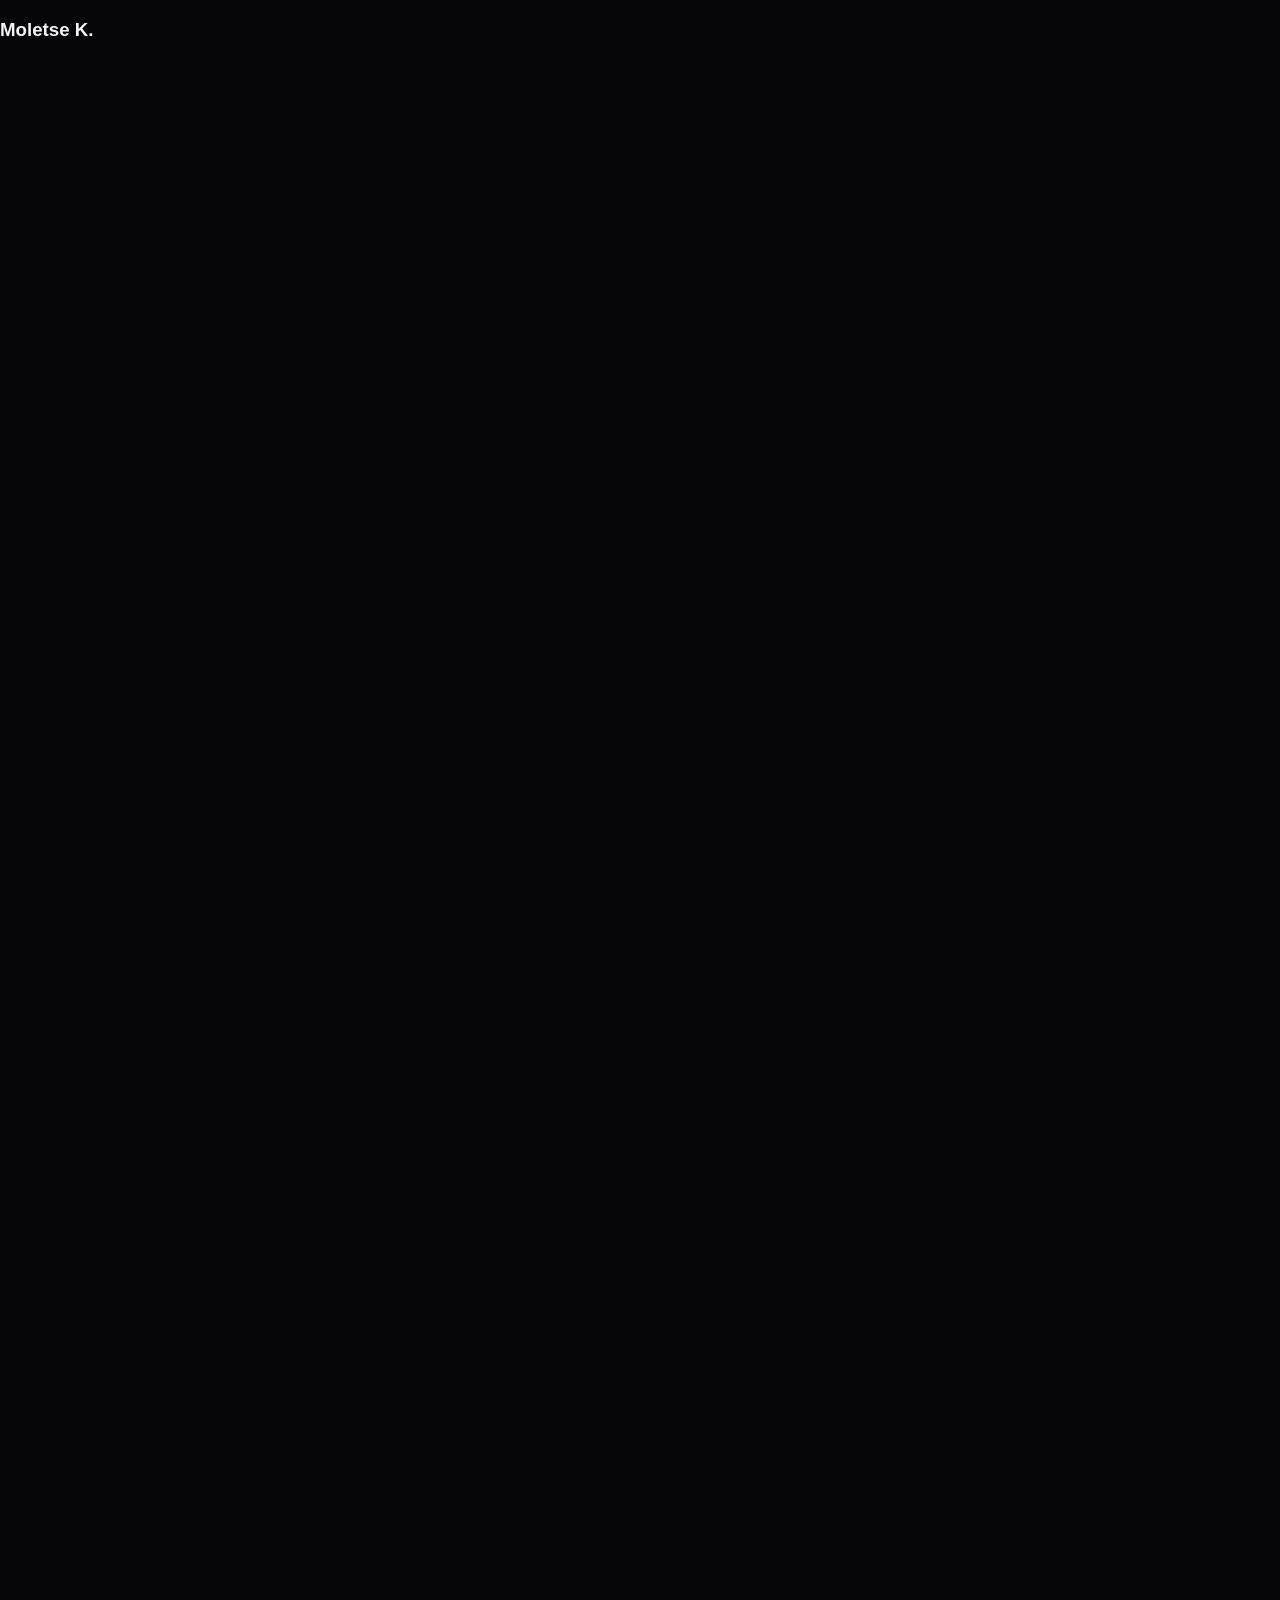
==== about.html @ e664a328 "wip: about me canvas drag system" ====
<!DOCTYPE html>
<html lang="en">
<head>
  <meta charset="UTF-8">
  <meta name="viewport" content="width=device-width, initial-scale=1.0">
  <title>About Me | Infinite Canvas</title>
  <link rel="stylesheet" href="src/style.css">
  <style>
    html, body { overflow: hidden; width: 100vw; height: 100vh; margin: 0; }
    .spatial-canvas { width: 4000px; height: 4000px; position: absolute; }
  </style>
</head>
<body>
  <div class="spatial-viewport" id="spatial-viewport">
    <div class="spatial-canvas" id="spatial-canvas">
      <h3>Moletse K.</h3>
    </div>
  </div>
</body>
</html>
---- src/style.css ----
body {
  background-color: #060609;
  color: #f3f4f6;
  font-family: 'Inter', sans-serif;
  min-height: 100vh;
}
.main-container {
  max-width: 600px;
  margin: 0 auto;
  text-align: center;
}
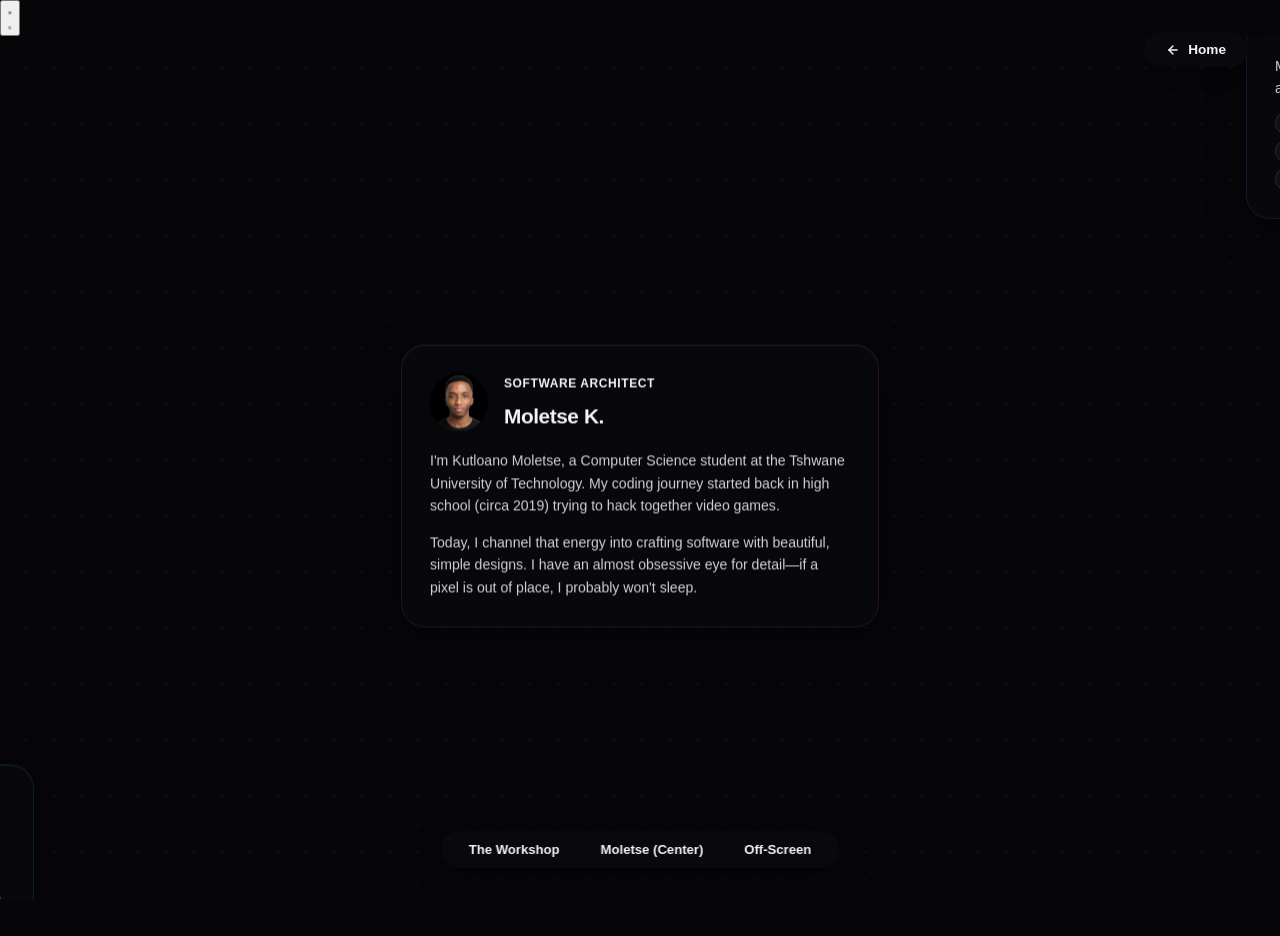
==== commit 5f79c637: "rebalance nodes in infinite canvas, write real bio" ====
--- a/about.html
+++ b/about.html
@@ -4,17 +4,500 @@
   <meta charset="UTF-8">
   <meta name="viewport" content="width=device-width, initial-scale=1.0">
   <title>About Me | Infinite Canvas</title>
+  <meta name="description" content="Spatial infinite canvas about Moletse K., software architect and guitarist.">
+
   <link rel="stylesheet" href="src/style.css">
+  
   <style>
-    html, body { overflow: hidden; width: 100vw; height: 100vh; margin: 0; }
-    .spatial-canvas { width: 4000px; height: 4000px; position: absolute; }
+    /* Viewport Lock */
+    html, body {
+      overflow: hidden;
+      width: 100vw;
+      height: 100vh;
+      margin: 0;
+      padding: 0;
+      background-color: #060609;
+      font-family: 'Inter', -apple-system, BlinkMacSystemFont, "Segoe UI", Roboto, sans-serif;
+      user-select: none;
+      -webkit-user-select: none;
+    }
+
+    body.light-theme {
+      background-color: #f7f7fa;
+    }
+
+    /* Spatial Canvas Viewport */
+    .spatial-viewport {
+      width: 100vw;
+      height: 100vh;
+      overflow: hidden;
+      position: relative;
+      cursor: grab;
+    }
+
+    .spatial-viewport:active {
+      cursor: grabbing;
+    }
+
+    /* The Massive Canvas Board */
+    .spatial-canvas {
+      width: 4000px;
+      height: 4000px;
+      position: absolute;
+      top: 0;
+      left: 0;
+      background-image: radial-gradient(rgba(255, 255, 255, 0.05) 1.2px, transparent 1.2px);
+      background-size: 28px 28px;
+      will-change: transform;
+    }
+
+    body.light-theme .spatial-canvas {
+      background-image: radial-gradient(rgba(15, 23, 42, 0.06) 1.2px, transparent 1.2px);
+    }
+
+    /* Floating Sleek Glassmorphism Cards */
+    .canvas-node {
+      position: absolute;
+      width: 330px;
+      background: rgba(10, 10, 15, 0.7);
+      border: 1px solid rgba(255, 255, 255, 0.06);
+      border-radius: 24px;
+      padding: 28px;
+      backdrop-filter: blur(20px);
+      -webkit-backdrop-filter: blur(20px);
+      box-shadow: 0 10px 40px rgba(0, 0, 0, 0.4), inset 0 1px 1px rgba(255, 255, 255, 0.05);
+      transform: translate(-50%, -50%);
+      transition: transform 0.3s cubic-bezier(0.25, 1, 0.5, 1), box-shadow 0.3s ease, border-color 0.3s ease;
+      color: #f3f4f6;
+    }
+
+    body.light-theme .canvas-node {
+      background: rgba(255, 255, 255, 0.75);
+      border: 1px solid rgba(15, 23, 42, 0.08);
+      box-shadow: 0 10px 30px rgba(0, 0, 0, 0.05);
+      color: #000000;
+    }
+
+    .canvas-node:hover {
+      transform: translate(-50%, -50%) translateY(-5px) scale(1.02);
+      border-color: rgba(236, 72, 153, 0.25);
+      box-shadow: 0 15px 45px rgba(0, 0, 0, 0.5), 0 0 20px rgba(236, 72, 153, 0.1);
+    }
+
+    body.light-theme .canvas-node:hover {
+      border-color: rgba(79, 70, 229, 0.25);
+      box-shadow: 0 15px 35px rgba(0, 0, 0, 0.08), 0 0 20px rgba(79, 70, 229, 0.1);
+    }
+
+    /* Node-specific contents styling */
+    .canvas-node h3 {
+      font-family: 'Outfit', sans-serif;
+      font-size: 1.3rem;
+      font-weight: 700;
+      margin-bottom: 14px;
+      letter-spacing: -0.02em;
+      color: var(--text-primary);
+    }
+
+    .canvas-node p {
+      font-size: 0.88rem;
+      line-height: 1.6;
+      opacity: 0.85;
+      margin-bottom: 12px;
+    }
+
+    .canvas-node p:last-child {
+      margin-bottom: 0;
+    }
+
+    .node-subtitle {
+      font-size: 0.75rem;
+      text-transform: uppercase;
+      font-weight: 600;
+      color: var(--text-muted);
+      letter-spacing: 0.05em;
+      margin-bottom: 12px;
+      display: block;
+    }
+
+    /* Profile Card Layout */
+    .profile-header {
+      display: flex;
+      align-items: center;
+      gap: 16px;
+      margin-bottom: 18px;
+    }
+
+    .profile-avatar {
+      width: 58px;
+      height: 58px;
+      border-radius: 50%;
+      object-fit: cover;
+      border: 1px solid var(--border-color);
+      box-shadow: 0 4px 15px rgba(0, 0, 0, 0.15);
+    }
+
+    .profile-title-block {
+      display: flex;
+      flex-direction: column;
+      gap: 2px;
+    }
+
+    .profile-title-block h3 {
+      margin: 0;
+    }
+
+    /* Specific Node Positions */
+    #node-profile {
+      top: 50%;
+      left: 50%;
+      width: 420px;
+      border-color: rgba(236, 72, 153, 0.15);
+    }
+
+    #node-workshop {
+      top: 40%;
+      left: 70%;
+      border-color: rgba(59, 130, 246, 0.15);
+    }
+
+    #node-offscreen {
+      top: 60%;
+      left: 30%;
+      border-color: rgba(16, 185, 129, 0.15);
+    }
+
+    /* Custom Tech Stack Tags */
+    .tech-tag-list {
+      display: flex;
+      flex-wrap: wrap;
+      gap: 6px;
+      margin-top: 12px;
+    }
+
+    .tech-tag {
+      font-size: 0.72rem;
+      font-weight: 600;
+      background: rgba(255, 255, 255, 0.04);
+      border: 1px solid rgba(255, 255, 255, 0.08);
+      padding: 4px 10px;
+      border-radius: 99px;
+      color: var(--text-primary);
+    }
+
+    body.light-theme .tech-tag {
+      background: rgba(0, 0, 0, 0.03);
+      border: 1px solid rgba(0, 0, 0, 0.06);
+    }
+
+    /* Go Home Floating Button */
+    .hud-back-btn {
+      position: fixed;
+      top: 2rem;
+      right: 2rem;
+      background: rgba(10, 10, 15, 0.8);
+      border: 1px solid var(--border-color);
+      color: var(--text-primary);
+      backdrop-filter: blur(12px);
+      -webkit-backdrop-filter: blur(12px);
+      padding: 10px 22px;
+      border-radius: 99px;
+      z-index: 1000;
+      display: flex;
+      align-items: center;
+      gap: 8px;
+      font-size: 0.85rem;
+      font-weight: 600;
+      text-decoration: none;
+      box-shadow: 0 4px 20px rgba(0, 0, 0, 0.2);
+      transition: transform 0.2s ease, border-color 0.2s;
+    }
+
+    body.light-theme .hud-back-btn {
+      background: rgba(255, 255, 255, 0.85);
+      box-shadow: 0 4px 15px rgba(0, 0, 0, 0.05);
+    }
+
+    .hud-back-btn:hover {
+      transform: translateY(-1.5px);
+      border-color: var(--text-primary);
+    }
+
+    .hud-back-btn svg {
+      width: 14px;
+      height: 14px;
+      stroke: currentColor;
+      fill: none;
+    }
+
+    /* Spatial Canvas HUD Navigation Controls */
+    .hud-navigation {
+      position: fixed;
+      bottom: 2rem;
+      left: 50%;
+      transform: translateX(-50%);
+      background: rgba(10, 10, 15, 0.8);
+      border: 1px solid var(--border-color);
+      backdrop-filter: blur(12px);
+      -webkit-backdrop-filter: blur(12px);
+      padding: 10px 22px;
+      border-radius: 999px;
+      z-index: 1000;
+      display: flex;
+      gap: 14px;
+      align-items: center;
+      box-shadow: 0 10px 30px rgba(0, 0, 0, 0.3);
+      color: var(--text-muted);
+      font-size: 0.8rem;
+    }
+
+    body.light-theme .hud-navigation {
+      background: rgba(255, 255, 255, 0.85);
+      box-shadow: 0 8px 25px rgba(0, 0, 0, 0.05);
+    }
+
+    .hud-item {
+      background: none;
+      border: none;
+      color: inherit;
+      font-size: 0.82rem;
+      font-weight: 600;
+      cursor: pointer;
+      transition: color 0.2s, transform 0.2s;
+      outline: none;
+    }
+
+    .hud-item:hover {
+      color: var(--text-primary);
+      transform: translateY(-0.5px);
+    }
+
+    .hud-item.active {
+      color: var(--text-primary);
+    }
+
+    .hud-spacer {
+      width: 1px;
+      height: 12px;
+      background: var(--border-color);
+    }
   </style>
 </head>
 <body>
+
+  <!-- theme toggle -->
+  <button class="theme-toggle" id="theme-toggle" aria-label="Toggle Theme">
+    <svg class="sun-icon" viewBox="0 0 24 24" fill="none" stroke="currentColor" stroke-width="2" stroke-linecap="round" stroke-linejoin="round">
+      <circle cx="12" cy="12" r="4"/>
+      <path d="M12 2v2M12 20v2M4.93 4.93l1.41 1.41M17.66 17.66l1.41 1.41M2 12h2M20 12h2M6.34 17.66l-1.41 1.41M19.07 4.93l-1.41 1.41"/>
+    </svg>
+    <svg class="moon-icon" viewBox="0 0 24 24" fill="none" stroke="currentColor" stroke-width="2" stroke-linecap="round" stroke-linejoin="round">
+      <path d="M12 3a6 6 0 0 0 9 9 9 9 0 1 1-9-9Z"/>
+    </svg>
+  </button>
+
+  <!-- back to main -->
+  <a href="index.html" class="hud-back-btn">
+    <svg viewBox="0 0 24 24" stroke-width="2.5" stroke-linecap="round" stroke-linejoin="round">
+      <line x1="19" y1="12" x2="5" y2="12"></line>
+      <polyline points="12 19 5 12 12 5"></polyline>
+    </svg>
+    <span>Home</span>
+  </a>
+
   <div class="spatial-viewport" id="spatial-viewport">
+    
+    <!-- canvas -->
     <div class="spatial-canvas" id="spatial-canvas">
-      <h3>Moletse K.</h3>
+      
+      <!-- profile card -->
+      <section class="canvas-node" id="node-profile">
+        <div class="profile-header">
+          <img src="assests/me-icon-transparent.jpg" alt="Kutloano profile picture" class="profile-avatar">
+          <div class="profile-title-block">
+            <span class="node-subtitle">Software Architect</span>
+            <h3>Moletse K.</h3>
+          </div>
+        </div>
+        <p>
+          I'm Kutloano Moletse, a Computer Science student at the Tshwane University of Technology. My coding journey started back in high school (circa 2019) trying to hack together video games.
+        </p>
+        <p>
+          Today, I channel that energy into crafting software with beautiful, simple designs. I have an almost obsessive eye for detail—if a pixel is out of place, I probably won't sleep.
+        </p>
+      </section>
+
+      <!-- tech workshop -->
+      <section class="canvas-node" id="node-workshop">
+        <span class="node-subtitle">Platform Engine</span>
+        <h3>The Workshop</h3>
+        <p>
+          My primary technologies and toolkits for structural and reactive backend systems:
+        </p>
+        <div class="tech-tag-list">
+          <span class="tech-tag">Java</span>
+          <span class="tech-tag">Spring Boot</span>
+          <span class="tech-tag">Kotlin</span>
+          <span class="tech-tag">Jetpack Compose</span>
+          <span class="tech-tag">Android SDK</span>
+          <span class="tech-tag">SQL (D1 SQLite)</span>
+          <span class="tech-tag">Cloudflare Edge</span>
+          <span class="tech-tag">Maven</span>
+        </div>
+      </section>
+
+      <!-- hobbies -->
+      <section class="canvas-node" id="node-offscreen">
+        <span class="node-subtitle">Life outside IDE</span>
+        <h3>Off-Screen</h3>
+        <p>
+          When I'm away from the IDE, I'm deep into my own Malcolm Gladwell experiment: chasing 10,000 hours on the guitar (specifically dialing in tones on a Thinline Telecaster). I'm also heavily exploring the future of DeFi and crypto.
+        </p>
+      </section>
+
     </div>
   </div>
+
+  <!-- HUD nav -->
+  <nav class="hud-navigation">
+    <button class="hud-item" onclick="focusNode('workshop')">The Workshop</button>
+    <div class="hud-spacer"></div>
+    <button class="hud-item" onclick="focusNode('profile')">Moletse (Center)</button>
+    <div class="hud-spacer"></div>
+    <button class="hud-item" onclick="focusNode('offscreen')">Off-Screen</button>
+  </nav>
+
+  <script>
+    // theme toggle
+    const themeToggleBtn = document.getElementById('theme-toggle');
+
+    const savedTheme = localStorage.getItem('theme');
+    if (savedTheme === 'light') {
+      document.body.classList.add('light-theme');
+    }
+
+    themeToggleBtn.addEventListener('click', () => {
+      document.body.classList.toggle('light-theme');
+      const currentTheme = document.body.classList.contains('light-theme') ? 'light' : 'dark';
+      localStorage.setItem('theme', currentTheme);
+    });
+
+    // drag & inertia
+    const viewport = document.getElementById('spatial-viewport');
+    const canvas = document.getElementById('spatial-canvas');
+
+    let targetX = (window.innerWidth - 4000) / 2;
+    let targetY = (window.innerHeight - 4000) / 2;
+    let currentX = targetX;
+    let currentY = targetY;
+
+    let isDragging = false;
+    let startPointerX = 0;
+    let startPointerY = 0;
+    let startCanvasX = currentX;
+    let startCanvasY = currentY;
+
+    // mouse/touch handlers
+    viewport.addEventListener('mousedown', onPointerDown);
+    window.addEventListener('mousemove', onPointerMove);
+    window.addEventListener('mouseup', onPointerUp);
+
+    viewport.addEventListener('touchstart', onPointerDown, { passive: true });
+    window.addEventListener('touchmove', onPointerMove, { passive: false });
+    window.addEventListener('touchend', onPointerUp);
+
+    function onPointerDown(e) {
+      // ignore inside cards
+      if (e.target.closest('.canvas-node') && !e.target.classList.contains('canvas-node')) {
+        return;
+      }
+      isDragging = true;
+      const pointer = e.touches ? e.touches[0] : e;
+      startPointerX = pointer.clientX;
+      startPointerY = pointer.clientY;
+      startCanvasX = targetX;
+      startCanvasY = targetY;
+    }
+
+    function onPointerMove(e) {
+      if (!isDragging) return;
+      
+      // prevent bounce
+      if (e.cancelable) e.preventDefault();
+
+      const pointer = e.touches ? e.touches[0] : e;
+      const dx = pointer.clientX - startPointerX;
+      const dy = pointer.clientY - startPointerY;
+
+      targetX = startCanvasX + dx;
+      targetY = startCanvasY + dy;
+
+      // clamp bounds
+      const minX = window.innerWidth - 4000;
+      const maxX = 0;
+      const minY = window.innerHeight - 4000;
+      const maxY = 0;
+
+      targetX = Math.max(minX, Math.min(maxX, targetX));
+      targetY = Math.max(minY, Math.min(maxY, targetY));
+    }
+
+    function onPointerUp() {
+      isDragging = false;
+    }
+
+    // loop
+    function lerpLoop() {
+      currentX += (targetX - currentX) * 0.15; 
+      currentY += (targetY - currentY) * 0.15;
+
+      canvas.style.transform = `translate(${currentX}px, ${currentY}px)`;
+      requestAnimationFrame(lerpLoop);
+    }
+    lerpLoop();
+
+    // handle resize
+    window.addEventListener('resize', () => {
+      if (!isDragging) {
+        
+        targetX = Math.max(window.innerWidth - 4000, Math.min(0, targetX));
+        targetY = Math.max(window.innerHeight - 4000, Math.min(0, targetY));
+      }
+    });
+
+    // HUD actions
+    function focusNode(nodeName) {
+      const minX = window.innerWidth - 4000;
+      const minY = window.innerHeight - 4000;
+
+      let nodeX = 2000;
+      let nodeY = 2000;
+
+      if (nodeName === 'profile') {
+        nodeX = 2000;
+        nodeY = 2000;
+      } else if (nodeName === 'workshop') {
+        nodeX = 2800; 
+        nodeY = 1600; 
+      } else if (nodeName === 'offscreen') {
+        nodeX = 1200; 
+        nodeY = 2400; 
+      }
+
+      targetX = window.innerWidth / 2 - nodeX;
+      targetY = window.innerHeight / 2 - nodeY;
+
+      targetX = Math.max(minX, Math.min(0, targetX));
+      targetY = Math.max(minY, Math.min(0, targetY));
+
+      // active tab styles
+      document.querySelectorAll('.hud-item').forEach(item => {
+        item.classList.remove('active');
+        if (item.getAttribute('onclick').includes(nodeName)) {
+          item.classList.add('active');
+        }
+      });
+    }
+  </script>
 </body>
-</html>+</html>
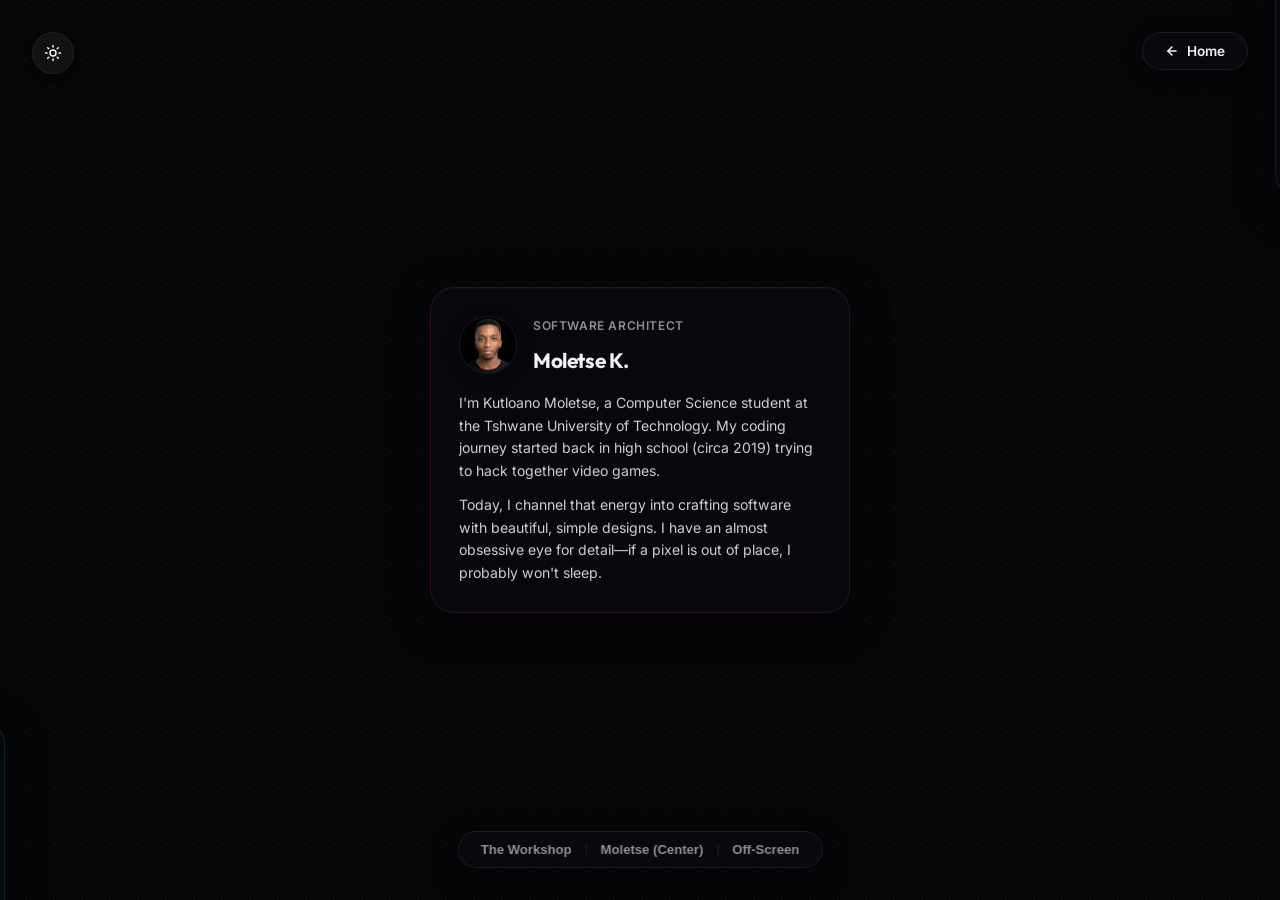
==== commit b8a31943: "feat: add particle burst effect to theme toggle" ====
--- a/about.html
+++ b/about.html
@@ -7,6 +7,7 @@
   <meta name="description" content="Spatial infinite canvas about Moletse K., software architect and guitarist.">
 
   <link rel="stylesheet" href="src/style.css">
+  <script defer src="src/main.js"></script>
   
   <style>
     /* Viewport Lock */
@@ -368,20 +369,6 @@
   </nav>
 
   <script>
-    // theme toggle
-    const themeToggleBtn = document.getElementById('theme-toggle');
-
-    const savedTheme = localStorage.getItem('theme');
-    if (savedTheme === 'light') {
-      document.body.classList.add('light-theme');
-    }
-
-    themeToggleBtn.addEventListener('click', () => {
-      document.body.classList.toggle('light-theme');
-      const currentTheme = document.body.classList.contains('light-theme') ? 'light' : 'dark';
-      localStorage.setItem('theme', currentTheme);
-    });
-
     // drag & inertia
     const viewport = document.getElementById('spatial-viewport');
     const canvas = document.getElementById('spatial-canvas');
--- a/src/style.css
+++ b/src/style.css
@@ -1,11 +1,1496 @@
+
+
+@import url('https://fonts.googleapis.com/css2?family=Caveat:wght@400;700&family=Inter:wght@400;500&family=Outfit:wght@400;600;700&display=swap');
+
+:root {
+  --bg-color: #060609;
+  --text-primary: #f3f4f6;
+  --text-muted: #8e919a;
+  --copyright-color: rgba(255, 255, 255, 0.25);
+  --dot-color: rgba(255, 255, 255, 0.07);
+  --border-color: rgba(255, 255, 255, 0.08);
+  
+  /* glass */
+  --card-bg: rgba(10, 10, 15, 0.7);
+  --card-border: rgba(255, 255, 255, 0.06);
+  --card-line: rgba(255, 255, 255, 0.05);
+  --card-header-bg: rgba(255, 255, 255, 0.02);
+  --footer-bg: rgba(255, 255, 255, 0.05);
+  --footer-border: rgba(255, 255, 255, 0.06);
+  --footer-expanded-bg: rgba(12, 12, 18, 0.85);
+  --button-bg: #f3f4f6;
+  --button-text: #060609;
+  --button-shadow: rgba(255, 255, 255, 0.1);
+  --workshop-heading-color: #a5b4fc;
+  
+  /* gradients */
+  --grad-1-start: #3b82f6;
+  --grad-1-end: #8b5cf6;
+  --grad-2-start: #10b981;
+  --grad-2-end: #06b6d4;
+  --grad-3-start: #f59e0b;
+  --grad-3-end: #ef4444;
+  --grad-4-start: #ec4899;
+  --grad-4-end: #8b5cf6;
+}
+
+body.light-theme {
+  --bg-color: #f7f7fa; 
+  --text-primary: #000000; 
+  --text-muted: #000000; 
+  --copyright-color: #000000; 
+  --dot-color: rgba(15, 23, 42, 0.06); 
+  --border-color: rgba(15, 23, 42, 0.08);
+
+  --card-bg: rgba(255, 255, 255, 0.75);
+  --card-border: rgba(15, 23, 42, 0.07);
+  --card-line: rgba(15, 23, 42, 0.04);
+  --card-header-bg: rgba(0, 0, 0, 0.02);
+  --footer-bg: rgba(15, 23, 42, 0.04);
+  --footer-border: rgba(15, 23, 42, 0.06);
+  --footer-expanded-bg: rgba(255, 255, 255, 0.85);
+  --button-bg: #000000; 
+  --button-text: #ffffff;
+  --button-shadow: rgba(0, 0, 0, 0.08);
+  --workshop-heading-color: #4f46e5; 
+}
+
+* {
+  box-sizing: border-box;
+  margin: 0;
+  padding: 0;
+}
+
 body {
-  background-color: #060609;
-  color: #f3f4f6;
+  background-color: var(--bg-color);
+  color: var(--text-primary);
+  font-family: 'Inter', -apple-system, BlinkMacSystemFont, "Segoe UI", Roboto, sans-serif;
+  min-height: 100vh;
+  display: flex;
+  flex-direction: column;
+  justify-content: center;
+  align-items: center;
+  overflow-x: hidden;
+  position: relative;
+  
+  /* theme sync */
+  transition: background-color 0.5s cubic-bezier(0.25, 1, 0.5, 1),
+              color 0.5s cubic-bezier(0.25, 1, 0.5, 1);
+}
+
+/* toggle */
+.theme-toggle {
+  position: fixed;
+  top: 2rem;
+  left: 2rem;
+  width: 42px;
+  height: 42px;
+  border-radius: 50%;
+  background: var(--footer-bg);
+  border: 1px solid var(--footer-border);
+  color: var(--text-primary);
+  display: flex;
+  justify-content: center;
+  align-items: center;
+  cursor: pointer;
+  z-index: 2000;
+  transition: background-color 0.3s ease, border-color 0.3s ease, transform 0.3s cubic-bezier(0.25, 1, 0.5, 1), color 0.3s ease;
+  outline: none;
+  box-shadow: 0 4px 12px rgba(0, 0, 0, 0.05);
+}
+
+.theme-toggle:hover {
+  transform: scale(1.06);
+  background: var(--card-header-bg);
+}
+
+.theme-toggle svg {
+  width: 18px;
+  height: 18px;
+  stroke: currentColor;
+  fill: none;
+}
+
+.theme-toggle .moon-icon { display: none; }
+.theme-toggle .sun-icon { display: block; }
+
+body.light-theme .theme-toggle .moon-icon { display: block; }
+body.light-theme .theme-toggle .sun-icon { display: none; }
+
+/* bg grid */
+.dotted-background {
+  position: fixed;
+  top: 0;
+  left: 0;
+  width: 100%;
+  height: 100%;
+  background-image: radial-gradient(var(--dot-color) 1.2px, transparent 1.2px);
+  background-size: 28px 28px;
+  z-index: -2;
+}
+
+/* vignette */
+.radial-overlay {
+  position: fixed;
+  top: 0;
+  left: 0;
+  width: 100%;
+  height: 100%;
+  background: radial-gradient(circle at center, transparent 10%, var(--bg-color) 85%);
+  pointer-events: none;
+  z-index: -1;
+}
+
+/* entry anim */
+@keyframes fadeIn {
+  from {
+    opacity: 0;
+    transform: translateY(12px);
+  }
+  to {
+    opacity: 1;
+    transform: translateY(0);
+  }
+}
+
+/* main container */
+.main-container {
+  width: 100%;
+  max-width: 600px;
+  padding: 2rem;
+  display: flex;
+  flex-direction: column;
+  align-items: center;
+  text-align: center;
+  z-index: 10;
+  animation: fadeIn 0.8s cubic-bezier(0.16, 1, 0.3, 1) both;
+}
+
+/* custom cursive heading */
+.workshop-heading {
+  font-family: 'Caveat', cursive;
+  font-size: 2.16rem;
+  font-weight: 500;
+  color: var(--workshop-heading-color); /* Adaptive lavender in dark mode / indigo in light mode */
+  margin-bottom: 1.45rem;
+  text-align: center;
+  letter-spacing: 0.02em;
+  opacity: 0.85;
+}
+
+/* circular cards stack */
+.icon-row {
+  display: flex;
+  justify-content: center;
+  align-items: center;
+  gap: 2.2rem; /* Spacious mobile default gap */
+  margin-bottom: 2.9rem;
+  width: 100%;
+  perspective: 1000px; /* Enable 3D stage projection */
+  position: relative;
+  z-index: 10;
+}
+
+/* sibling blur effect */
+.icon-row:hover .app-icon {
+  filter: blur(3px);
+  opacity: 0.45;
+  transform: scale(0.92);
+}
+
+/* hovered focus */
+.icon-row:hover .app-icon:hover {
+  filter: blur(0);
+  opacity: 1;
+  transform: scale(1.08);
+}
+
+/* app icons */
+.app-icon {
+  width: 86.4px;
+  height: 86.4px;
+  border-radius: 28.8px;
+  display: flex;
+  justify-content: center;
+  align-items: center;
+  position: relative;
+  border: 1px solid var(--border-color);
+  background: rgba(255, 255, 255, 0.02);
+  box-shadow: 0 4px 20px rgba(0, 0, 0, 0.3), inset 0 1px 1px rgba(255, 255, 255, 0.05);
+  transform-style: preserve-3d; 
+  transition: filter 0.5s cubic-bezier(0.25, 1, 0.5, 1), 
+              opacity 0.5s cubic-bezier(0.25, 1, 0.5, 1), 
+              transform 0.5s cubic-bezier(0.25, 1, 0.5, 1);
+  cursor: pointer;
+  z-index: 10;
+}
+
+.app-icon::before {
+  content: '';
+  position: absolute;
+  inset: 2px;
+  border-radius: 26.4px;
+  background: var(--bg-gradient);
+  opacity: 0.15;
+  z-index: 1;
+}
+
+/* 3D stage fanning cards */
+.placeholder-card {
+  position: absolute;
+  width: 288px;   /* Goldilocks Size */
+  height: 216px;  /* Goldilocks Size */
+  top: 50%;
+  left: 50%;
+  transform: translate(-50%, -50%) translateZ(-50px) scale(0.8);
+  opacity: 0;
+  pointer-events: none;
+  background: var(--card-bg);
+  border: 1px solid var(--card-border);
+  border-radius: 19.2px;
+  backdrop-filter: blur(12px);
+  -webkit-backdrop-filter: blur(12px);
+  box-shadow: 0 10px 40px rgba(0, 0, 0, 0.4);
+  z-index: -1; 
+  transition: all 0.6s cubic-bezier(0.34, 1.56, 0.64, 1),
+              background-color 0.5s ease,
+              border-color 0.5s ease,
+              box-shadow 0.5s ease; 
+  overflow: hidden;
+  text-align: left;
+}
+
+/* browser dots */
+.placeholder-card .card-header {
+  display: flex;
+  align-items: center;
+  gap: 5px;
+  padding: 8px 12px;
+  border-bottom: 1px solid var(--card-border);
+  background: var(--card-header-bg);
+  transition: background-color 0.5s ease, border-color 0.5s ease;
+}
+
+.placeholder-card .dot {
+  width: 5px;
+  height: 5px;
+  border-radius: 50%;
+  background: rgba(120, 120, 130, 0.25);
+}
+
+.placeholder-card .dot.red { background: rgba(239, 68, 68, 0.5); }
+.placeholder-card .dot.yellow { background: rgba(245, 158, 11, 0.5); }
+.placeholder-card .dot.green { background: rgba(16, 185, 129, 0.5); }
+
+/* fake lines */
+.placeholder-card .card-content {
+  padding: 12px;
+  display: flex;
+  flex-direction: column;
+  gap: 8px;
+}
+
+.placeholder-card .line {
+  height: 5px;
+  border-radius: 3px;
+  background: var(--card-line);
+  transition: background-color 0.5s ease;
+}
+
+.placeholder-card .line.short { width: 45%; }
+.placeholder-card .line.medium { width: 75%; }
+.placeholder-card .line.long { width: 85%; }
+
+/* hover fanning spring anims */
+
+.app-icon:hover .card-1 {
+  opacity: 1;
+  pointer-events: auto;
+  transform: translate3d(-105%, -135%, -60px) rotateX(20deg) rotateY(18deg) rotateZ(-10deg) scale(0.95);
+}
+
+.app-icon:hover .card-2 {
+  opacity: 1;
+  pointer-events: auto;
+  transform: translate3d(-50%, -155%, -110px) rotateX(25deg) rotateY(0deg) rotateZ(0deg) scale(0.9);
+}
+
+.app-icon:hover .card-3 {
+  opacity: 1;
+  pointer-events: auto;
+  transform: translate3d(5%, -125%, -30px) rotateX(15deg) rotateY(-18deg) rotateZ(8deg) scale(1);
+}
+
+.card-aboutme {
+  background: none !important;
+  border: none !important;
+  box-shadow: none !important;
+  backdrop-filter: none !important;
+  -webkit-backdrop-filter: none !important;
+  overflow: visible !important;
+  width: 288px !important;
+  height: 288px !important;
+  pointer-events: none;
+}
+
+.app-icon:hover .card-aboutme {
+  opacity: 1;
+  pointer-events: auto;
+  transform: translate3d(-50%, -130%, -30px) rotateX(15deg) rotateY(-10deg) rotateZ(3deg) scale(1.1);
+}
+
+.fret-card {
+  width: 156px !important;
+  height: 312px !important;
+  border-radius: 21.6px !important;
+  background: none !important;
+  border: 1px solid var(--card-border) !important;
+  padding: 0 !important;
+  overflow: hidden !important;
+  box-shadow: 0 10px 35px rgba(0, 0, 0, 0.45) !important;
+}
+
+.fret-screen-img {
+  width: 100%;
+  height: 100%;
+  object-fit: cover;
+}
+
+.app-icon:hover .fret-card-1 {
+  opacity: 1;
+  pointer-events: auto;
+  transform: translate3d(-110%, -110%, -50px) rotateX(15deg) rotateY(15deg) rotateZ(-8deg) scale(0.95);
+}
+
+.app-icon:hover .fret-card-2 {
+  opacity: 1;
+  pointer-events: auto;
+  transform: translate3d(10%, -100%, -30px) rotateX(12deg) rotateY(-15deg) rotateZ(6deg) scale(1);
+}
+
+.kyoto-card {
+  width: 156px !important;
+  height: 312px !important;
+  border-radius: 21.6px !important;
+  background: none !important;
+  border: 1px solid var(--card-border) !important;
+  padding: 0 !important;
+  overflow: hidden !important;
+  box-shadow: 0 10px 35px rgba(0, 0, 0, 0.45) !important;
+}
+
+.kyoto-screen-img {
+  width: 100%;
+  height: 100%;
+  object-fit: cover;
+}
+
+.app-icon:hover .kyoto-card-1 {
+  opacity: 1;
+  pointer-events: auto;
+  transform: translate3d(-110%, -110%, -50px) rotateX(15deg) rotateY(15deg) rotateZ(-8deg) scale(0.95);
+}
+
+.app-icon:hover .kyoto-card-2 {
+  opacity: 1;
+  pointer-events: auto;
+  transform: translate3d(10%, -100%, -30px) rotateX(12deg) rotateY(-15deg) rotateZ(6deg) scale(1);
+}
+
+/* pill labels */
+.icon-label {
+  position: absolute;
+  top: 100%;
+  left: 50%;
+  transform: translateX(-50%);
+  margin-top: 14px;
   font-family: 'Inter', sans-serif;
-  min-height: 100vh;
-}
-.main-container {
+  font-size: 0.864rem;
+  font-weight: 500;
+  color: var(--text-primary);
+  background: var(--footer-bg);
+  border: 1px solid var(--footer-border);
+  padding: 5px 14px;
+  border-radius: 12px;
+  white-space: nowrap;
+  transition: background-color 0.5s ease, border-color 0.5s ease, color 0.5s ease, opacity 0.5s cubic-bezier(0.25, 1, 0.5, 1);
+  z-index: 10;
+  pointer-events: none; /* Click-through active */
+}
+
+.app-icon:hover .icon-label {
+  opacity: 0;
+  pointer-events: none;
+}
+
+/* about stickers */
+.about-me-media-sticker {
+  width: 100%;
+  height: 100%;
+  position: relative;
+  display: flex;
+  justify-content: center;
+  align-items: center;
+  overflow: visible;
+}
+
+.about-me-media-sticker img,
+.about-me-media-sticker video {
+  max-width: 100%;
+  max-height: 100%;
+  object-fit: contain;
+  filter: drop-shadow(0 15px 30px rgba(0, 0, 0, 0.45));
+  z-index: 2;
+}
+
+.sticker-badge {
+  position: absolute;
+  padding: 4px 10px;
+  border-radius: 8px;
+  font-size: 0.65rem;
+  font-weight: 600;
+  white-space: nowrap;
+  box-shadow: 0 4px 10px rgba(0, 0, 0, 0.2);
+  z-index: 5;
+  transition: color 0.5s ease, background-color 0.5s ease;
+}
+
+.sticker-badge.top-left {
+  background: #6366f1;
+  color: #fff;
+  top: -10px;
+  left: -10px;
+  transform: rotate(-8deg);
+}
+
+.sticker-badge.top-right {
+  background: #ec4899;
+  color: #fff;
+  top: -15px;
+  right: -15px;
+  transform: rotate(6deg);
+}
+
+.sticker-badge.smiley {
+  background: #eab308;
+  color: #000;
+  width: 24px;
+  height: 24px;
+  border-radius: 50%;
+  display: flex;
+  justify-content: center;
+  align-items: center;
+  font-size: 0.85rem;
+  right: -10px;
+  bottom: 20px;
+  transform: rotate(15deg);
+}
+
+.sticker-badge.bottom-left {
+  background: #10b981;
+  color: #fff;
+  bottom: -10px;
+  left: -5px;
+  transform: rotate(-4deg);
+}
+
+.sticker-badge.guitar {
+  background: #3b82f6;
+  color: #fff;
+  width: 28px;
+  height: 28px;
+  border-radius: 50%;
+  display: flex;
+  justify-content: center;
+  align-items: center;
+  font-size: 0.95rem;
+  bottom: -22px;
+  left: 95px;
+  transform: rotate(-15deg);
+  animation: guitarBob 3s ease-in-out infinite alternate;
+}
+
+@keyframes guitarBob {
+  0% {
+    transform: translate(0, 0) rotate(-15deg);
+  }
+  100% {
+    transform: translate(0, -6px) rotate(-5deg);
+  }
+}
+
+/* cursive bio font */
+.bio-text-handwritten {
+  font-family: 'Caveat', cursive;
+  font-size: 1.32rem; /* Drastically reduced to elegant 1.1rem */
+  line-height: 1.35; /* Sit closer together */
+  color: var(--text-primary);
+  margin: 0 auto 0.75rem auto; /* Center alignment with sensible bottom spacing */
+  max-width: 360px; /* Constrained width wraps text neatly */
+  text-align: center;
+  transition: color 0.5s ease;
+}
+
+/* dynamic glow colors */
+.icon-arch:hover .placeholder-card {
+  border-color: rgba(59, 130, 246, 0.25);
+  box-shadow: 0 15px 45px rgba(0, 0, 0, 0.6), 0 0 20px rgba(59, 130, 246, 0.12);
+}
+
+.icon-backend:hover .placeholder-card {
+  border-color: rgba(16, 185, 129, 0.25);
+  box-shadow: 0 15px 45px rgba(0, 0, 0, 0.6), 0 0 20px rgba(16, 185, 129, 0.12);
+}
+
+.icon-mobile:hover .placeholder-card {
+  border-color: rgba(245, 158, 11, 0.25);
+  box-shadow: 0 15px 45px rgba(0, 0, 0, 0.6), 0 0 20px rgba(245, 158, 11, 0.12);
+}
+
+.icon-firmware:hover .placeholder-card {
+  border-color: rgba(236, 72, 153, 0.25);
+  box-shadow: 0 15px 45px rgba(0, 0, 0, 0.6), 0 0 20px rgba(236, 72, 153, 0.12);
+}
+
+.icon-arch {
+  --bg-gradient: linear-gradient(135deg, var(--grad-1-start), var(--grad-1-end));
+}
+
+.icon-backend {
+  --bg-gradient: linear-gradient(135deg, var(--grad-2-start), var(--grad-2-end));
+}
+
+.icon-mobile {
+  --bg-gradient: linear-gradient(135deg, var(--grad-3-start), var(--grad-3-end));
+}
+
+.icon-firmware {
+  --bg-gradient: linear-gradient(135deg, var(--grad-4-start), var(--grad-4-end));
+}
+
+.app-icon svg {
+  width: 38.4px;
+  height: 38.4px;
+  z-index: 2;
+  stroke: url(#gradient-active); /* fallback or handled via inline stroke styling */
+}
+
+.about-me-icon-img {
+  width: 100%;
+  height: 100%;
+  object-fit: cover;
+  border-radius: 26.4px; /* Sleek rounded square matching the parent inner border */
+  z-index: 2;
+}
+
+/* Fret.io Circle Image Avatar */
+.fret-icon-img {
+  width: 100%;
+  height: 100%;
+  object-fit: cover;
+  border-radius: 26.4px; /* Sleek rounded square matching the parent inner border */
+  z-index: 2;
+}
+
+/* Kyoto Music Circle Image Avatar */
+.kyoto-icon-img {
+  width: 100%;
+  height: 100%;
+  object-fit: cover;
+  border-radius: 26.4px; /* Sleek rounded square matching the parent inner border */
+  z-index: 2;
+}
+
+/* Global Blur: Smooth focus blur for background text/heading on hover */
+.workshop-heading,
+.intro-container {
+  transition: filter 0.5s cubic-bezier(0.25, 1, 0.5, 1), 
+              opacity 0.5s cubic-bezier(0.25, 1, 0.5, 1);
+}
+
+body:has(.app-icon:hover) .workshop-heading,
+body:has(.app-icon:hover) .intro-container {
+  filter: blur(8px);
+  opacity: 0.03; /* Fade them out almost completely to provide stage for hover project description */
+  pointer-events: none;
+}
+
+/* Intro Text Styling */
+.intro-container {
+  max-width: 480px;
+}
+
+.intro-text {
+  font-family: 'Inter', sans-serif;
+  font-size: 0.8rem;
+  line-height: 1.6;
+  letter-spacing: -0.01em;
+  color: var(--text-muted);
+  max-width: 440px;
+  margin: 0 auto;
+  opacity: 0.8;
+}
+
+/* Hover Reveal Info Details */
+.hover-info {
+  position: absolute;
+  top: 100%;
+  left: 50%;
+  width: 336px;
+  margin-top: 1.5rem;
+  transform: translate3d(-50%, 20px, 0);
+  opacity: 0;
+  pointer-events: none;
+  display: flex;
+  flex-direction: column;
+  align-items: center;
+  text-align: center;
+  transition: opacity 0.5s cubic-bezier(0.25, 1, 0.5, 1),
+              transform 0.5s cubic-bezier(0.25, 1, 0.5, 1);
+  z-index: 100;
+}
+
+/* Invisible bridge to prevent hover loss when cursor moves across the gap */
+.hover-info::before {
+  content: '';
+  position: absolute;
+  top: -2.5rem;
+  left: 0;
+  width: 100%;
+  height: 2.5rem;
+  background: transparent;
+  z-index: -1;
+}
+
+.app-icon:hover .hover-info {
+  opacity: 1;
+  pointer-events: auto;
+  transform: translate3d(-50%, 0, 0);
+}
+
+.hover-info .hover-title {
+  font-family: 'Outfit', sans-serif;
+  font-size: 1.62rem;
+  font-weight: 600;
+  color: var(--text-primary);
+  margin-bottom: 0.35rem;
+  letter-spacing: -0.02em;
+  white-space: nowrap;
+}
+
+.hover-info .hover-desc {
+  font-family: 'Inter', sans-serif;
+  font-size: 0.96rem;
+  line-height: 1.5;
+  color: var(--text-muted);
+  margin-bottom: 1rem;
+  max-width: 288px;
+}
+
+.hover-info .hover-button {
+  display: inline-block;
+  font-family: 'Inter', sans-serif;
+  font-size: 0.9rem;
+  font-weight: 500;
+  color: var(--button-text);
+  background: var(--button-bg);
+  padding: 8px 18px;
+  border-radius: 9999px;
+  text-decoration: none;
+  box-shadow: 0 4px 15px var(--button-shadow);
+  transition: transform 0.2s ease, box-shadow 0.2s ease, background-color 0.5s ease, color 0.5s ease;
+}
+
+.hover-info .hover-button:hover {
+  transform: translateY(-1px);
+  box-shadow: 0 6px 20px var(--button-shadow);
+}
+
+/* Responsive Media Queries */
+@media (min-width: 640px) {
+  .workshop-heading {
+    font-size: 2.88rem;
+    margin-bottom: 2.3rem;
+  }
+
+  .app-icon {
+    width: 108px;
+    height: 108px;
+  }
+  
+  .app-icon svg {
+    width: 45.6px;
+    height: 45.6px;
+  }
+  
+  .icon-row {
+    gap: 4.5rem; /* Spacious gap for tablet */
+  }
+  
+  .intro-text {
+    font-size: 0.85rem;
+  }
+
+  .hover-info {
+    width: 384px;
+    margin-top: 2rem;
+  }
+  
+  .hover-info .hover-title {
+    font-size: 1.98rem;
+    margin-bottom: 0.5rem;
+  }
+  
+  .hover-info .hover-desc {
+    font-size: 1.02rem;
+    max-width: 336px;
+    margin-bottom: 1.25rem;
+  }
+  
+  .hover-info .hover-button {
+    font-size: 0.96rem;
+    padding: 9px 22px;
+  }
+
+  .gallery-card {
+    width: 320px;
+    height: 220px;
+    flex: 0 0 320px;
+    margin: 0 -35px;
+    padding: 12px;
+    border-radius: 22px;
+  }
+  
+  .gallery-card-img {
+    border-radius: 14px;
+  }
+}
+
+/* Majestic spatial gaps on desktop screens */
+@media (min-width: 768px) {
+  .icon-row {
+    gap: 5.5rem; /* Spread icons further apart for breathing room */
+  }
+}
+
+/* --- Expanding Interactive Footer Styles --- */
+.expanding-footer {
+  position: fixed;
+  bottom: 2rem;
+  left: 50%;
+  transform: translateX(-50%);
+  width: 72px;
+  height: 38px;
+  border-radius: 19px;
+  background: var(--footer-bg);
+  border: 1px solid var(--footer-border);
+  box-shadow: 0 4px 20px rgba(0, 0, 0, 0.2);
+  display: flex;
+  justify-content: center;
+  align-items: center;
+  overflow: hidden;
+  cursor: pointer;
+  z-index: 1; /* secure beneath cards zone when collapsed */
+  transition: width 0.5s cubic-bezier(0.25, 1, 0.5, 1),
+              height 0.5s cubic-bezier(0.25, 1, 0.5, 1),
+              border-radius 0.5s cubic-bezier(0.25, 1, 0.5, 1),
+              background-color 0.5s ease,
+              border-color 0.5s ease,
+              box-shadow 0.5s ease;
+}
+
+/* Footer hover expansion */
+.expanding-footer:hover {
+  width: 340px;
+  height: 165px;
+  border-radius: 36px;
+  background: var(--footer-expanded-bg);
+  border-color: var(--card-border);
+  box-shadow: 0 20px 50px rgba(0, 0, 0, 0.4), inset 0 1px 1px var(--card-line);
+  backdrop-filter: blur(20px);
+  -webkit-backdrop-filter: blur(20px);
+  z-index: 1000; /* raise to top layer when active */
+}
+
+/* Trigger: Three simple dots */
+.footer-trigger {
+  display: flex;
+  gap: 6px;
+  opacity: 1;
+  transition: opacity 0.3s ease;
+  position: absolute;
+}
+
+.expanding-footer:hover .footer-trigger {
+  opacity: 0;
+  pointer-events: none;
+}
+
+.footer-trigger .dot {
+  width: 5px;
+  height: 5px;
+  border-radius: 50%;
+  background: var(--text-muted);
+  opacity: 0.7;
+}
+
+/* Expanded Content Panel */
+.footer-content {
+  width: 100%;
+  height: 100%;
+  display: flex;
+  flex-direction: column;
+  justify-content: space-between;
+  align-items: center;
+  padding: 1.5rem 1rem 1rem 1rem;
+  opacity: 0;
+  pointer-events: none;
+  transition: opacity 0.3s ease 0.15s; /* Stagger fade-in */
+  position: absolute;
+  inset: 0;
+}
+
+.expanding-footer:hover .footer-content {
+  opacity: 1;
+  pointer-events: auto;
+}
+
+/* Social Row Layout */
+.social-row {
+  display: flex;
+  justify-content: center;
+  align-items: center;
+  gap: 1.5rem;
+  width: 100%;
+}
+
+.social-item {
+  display: flex;
+  flex-direction: column;
+  align-items: center;
+  text-decoration: none;
+  gap: 6px;
+  width: 80px;
+}
+
+.social-icon {
+  width: 42px;
+  height: 42px;
+  border-radius: 50%;
+  display: flex;
+  justify-content: center;
+  align-items: center;
+  transition: transform 0.2s ease, filter 0.2s ease;
+  color: #ffffff;
+}
+
+.social-item:hover .social-icon {
+  transform: scale(1.08);
+}
+
+/* Colors from reference image */
+.social-icon.reach-out {
+  background: #0084ff; /* Blue circular button */
+  box-shadow: 0 4px 12px rgba(0, 132, 255, 0.3);
+}
+
+.social-icon.linkedin {
+  background: #0A66C2; /* LinkedIn Blue circular button */
+  box-shadow: 0 4px 12px rgba(10, 102, 194, 0.3);
+}
+
+.social-icon.instagram {
+  background: radial-gradient(circle at 30% 107%, #fdf497 0%, #fdf497 5%, #fd5949 45%,#d6249f 60%,#285AEB 90%); /* Sunset brand gradient */
+  box-shadow: 0 4px 12px rgba(214, 36, 159, 0.3);
+}
+
+.social-icon svg {
+  width: 18px;
+  height: 18px;
+}
+
+.social-label {
+  font-family: 'Inter', sans-serif;
+  font-size: 0.7rem;
+  color: var(--text-muted);
+  font-weight: 500;
+  transition: color 0.2s ease;
+}
+
+.social-item:hover .social-label {
+  color: var(--text-primary);
+}
+
+/* Copyright Text */
+.footer-copyright {
+  font-family: 'Inter', sans-serif;
+  font-size: 0.65rem;
+  color: var(--copyright-color);
+  letter-spacing: 0.02em;
+  margin-top: auto;
+  transition: color 0.5s ease;
+}
+
+/* Responsive Desktop Layout for About Me Pop-Out */
+@media (min-width: 768px) {
+  /* Desktop 3D active transform pop-out positioning */
+  .app-icon:hover .card-aboutme {
+    transform: translate3d(-50%, -130%, -35px) rotateX(15deg) rotateY(-10deg) rotateZ(3deg) scale(1.25);
+  }
+}
+
+/* --- Showcase Page Styles (Fret.io & Project Pages) --- */
+.showcase-container {
+  width: 100%;
   max-width: 600px;
+  padding: 4rem 2rem 6rem 2rem;
+  display: flex;
+  flex-direction: column;
+  align-items: center;
+  z-index: 10;
+}
+
+/* Smooth 0.7s slide-up modal overlay styles */
+.project-modal {
+  position: fixed;
+  top: 0;
+  left: 0;
+  width: 100vw;
+  height: 100vh;
+  background-color: rgba(6, 6, 9, 0.6); /* semi-transparent dark background */
+  backdrop-filter: blur(12px);
+  -webkit-backdrop-filter: blur(12px);
+  z-index: 3000;
+  overflow-y: auto;
+  display: flex;
+  justify-content: center;
+  align-items: flex-start;
+  box-sizing: border-box;
+  
+  /* Hidden state by default */
+  transform: translateY(100vh);
+  opacity: 0;
+  pointer-events: none;
+  
+  /* Buttery transition ease-out */
+  transition: transform 0.7s cubic-bezier(0.22, 1, 0.36, 1), opacity 0.7s ease;
+}
+
+/* Light theme backdrop override */
+body.light-theme .project-modal {
+  background-color: rgba(247, 247, 250, 0.6);
+}
+
+/* Active State Triggered via JS Handshake */
+.project-modal.active {
+  transform: translateY(0);
+  opacity: 1;
+  pointer-events: auto;
+}
+
+/* Horizontal Gallery viewport and horizontal overlapping scroll deck */
+.gallery-scroll-viewport {
+  width: 100%;
+  max-width: 450px; /* exactly fits 3 overlapping cards (168px each with -35px margins) */
+  overflow: hidden;
+  margin: 0 auto 1.5rem auto;
+  position: relative;
+}
+
+.gallery-scroll {
+  display: flex;
+  overflow-x: auto;
+  padding: 25px 30px; /* padding for vertical pop offsets */
+  align-items: center;
+  justify-content: flex-start;
+  gap: 0;
+  width: 100%;
+  box-sizing: border-box;
+  scrollbar-width: none; /* Hide scrollbar for Firefox */
+  -ms-overflow-style: none;  /* Hide scrollbar for IE/Edge */
+}
+
+.gallery-scroll::-webkit-scrollbar {
+  display: none; /* Hide scrollbar for Chrome/Safari/Opera */
+}
+
+/* Overlapping physical cards style */
+.gallery-scroll img {
+  flex: 0 0 auto;
+  width: 168px; /* exactly 40% smaller (originally 280px) */
+  height: auto;
+  object-fit: contain;
+  margin-right: -35px; /* scaled fanned overlapping horizontal margins */
+  background: #FAF9F5; /* Warm off-white polaroid frame */
+  border: 6px solid #FAF9F5; /* cleaner border framing for smaller cards */
+  border-radius: 12px; /* proportional border radius */
+  box-shadow: 0 8px 20px rgba(0, 0, 0, 0.16), 0 2px 8px rgba(0, 0, 0, 0.06);
+  box-sizing: border-box;
+  transition: transform 0.4s cubic-bezier(0.25, 1, 0.5, 1), margin-right 0.4s ease, box-shadow 0.4s ease, z-index 0.4s ease;
+  cursor: pointer;
+  position: relative;
+}
+
+/* Alternating fanning tilt rotations */
+.gallery-scroll img:nth-child(even) {
+  transform: rotate(4deg);
+}
+
+.gallery-scroll img:nth-child(odd) {
+  transform: rotate(-4deg);
+}
+
+/* Straighten, expand gap, and pop card to top on hover */
+.gallery-scroll img:hover {
+  transform: translateY(-15px) rotate(0deg) scale(1.05);
+  z-index: 10;
+  margin-right: 0; /* open up dynamic gaps on hover */
+  box-shadow: 0 25px 50px rgba(0, 0, 0, 0.3);
+}
+
+/* Keep the adjacent items visible */
+.gallery-scroll img:hover + img {
+  transform: translate3d(12px, 0, 0) rotate(4deg); /* push the next card slightly to prevent coverage */
+}
+
+/* Scroll indicator representation */
+.gallery-progress-track {
+  width: 100px;
+  height: 3px;
+  background: var(--border-color);
+  margin: 1rem auto 3rem auto;
+  border-radius: 9999px;
+  position: relative;
+  transition: background-color 0.5s ease;
+}
+
+.gallery-progress-bar {
+  width: 30px;
+  height: 100%;
+  background: var(--text-primary);
+  border-radius: 9999px;
+  position: absolute;
+  left: 35%; /* represent static position for skeletal indicator */
+  transition: background-color 0.5s ease;
+}
+
+/* Showcase Header Container */
+.showcase-header {
+  display: flex;
+  align-items: center;
+  justify-content: space-between;
+  width: 100%;
+  margin-top: 1rem;
+  gap: 1.5rem;
+}
+
+.showcase-header-left {
+  display: flex;
+  align-items: center;
+  gap: 1rem;
+}
+
+.showcase-icon {
+  width: 58px;
+  height: 58px;
+  border-radius: 18px;
+  object-fit: cover;
+  border: 1px solid var(--border-color);
+  box-shadow: 0 4px 15px rgba(0, 0, 0, 0.1);
+  transition: border-color 0.5s ease;
+}
+
+.showcase-title {
+  font-family: 'Outfit', sans-serif;
+  font-size: 1.8rem;
+  font-weight: 700;
+  color: var(--text-primary);
+  letter-spacing: -0.02em;
+  transition: color 0.5s ease;
+}
+
+.showcase-button {
+  display: inline-flex;
+  align-items: center;
+  gap: 8px;
+  font-family: 'Inter', sans-serif;
+  font-size: 0.8rem;
+  font-weight: 500;
+  color: var(--text-primary);
+  background: transparent;
+  border: 1px solid var(--border-color);
+  padding: 9px 20px;
+  border-radius: 9999px;
+  text-decoration: none;
+  transition: all 0.3s cubic-bezier(0.25, 1, 0.5, 1), border-color 0.5s ease, color 0.5s ease;
+  box-shadow: 0 2px 10px rgba(0, 0, 0, 0.05);
+}
+
+.showcase-button:hover {
+  background: var(--text-primary);
+  color: var(--bg-color);
+  border-color: var(--text-primary);
+  transform: translateY(-1.5px);
+}
+
+.showcase-button svg {
+  width: 14px;
+  height: 14px;
+  stroke: currentColor;
+  fill: none;
+}
+
+.showcase-header-right {
+  display: flex;
+  gap: 12px;
+  align-items: center;
+}
+
+.showcase-button img {
+  width: 14px;
+  height: 14px;
+  object-fit: contain;
+  transition: filter 0.3s ease;
+}
+
+.showcase-button:hover img {
+  filter: invert(1);
+}
+
+body.light-theme .showcase-button img {
+  filter: invert(1);
+}
+
+body.light-theme .showcase-button:hover img {
+  filter: none;
+}
+
+/* Showcase Description */
+.showcase-desc {
+  font-family: 'Inter', sans-serif;
+  font-size: 0.88rem;
+  line-height: 1.65;
+  color: var(--text-muted);
+  margin-top: 1.8rem;
+  text-align: left;
+  width: 100%;
+  opacity: 0.9;
+  transition: color 0.5s ease;
+}
+
+/* Tech pills tag grid */
+.tech-container {
+  display: flex;
+  flex-wrap: wrap;
+  gap: 0.6rem;
+  margin-top: 1.8rem;
+  width: 100%;
+}
+
+.tech-pill {
+  display: flex;
+  align-items: center;
+  gap: 8px;
+  flex-wrap: nowrap;
+  padding: 6px 12px;
+  border-radius: 999px;
+  width: fit-content;
+  font-family: 'Inter', sans-serif;
+  font-size: 0.88rem;
+  font-weight: 500;
+  color: var(--text-primary);
+  background: var(--footer-bg);
+  border: 1px solid var(--border-color);
+  transition: all 0.3s ease;
+}
+
+.tech-pill img,
+.tech-pill svg {
+  width: 24px !important;
+  height: 24px !important;
+  min-width: 24px;
+  object-fit: contain;
+  flex-shrink: 0;
+  display: block;
+  margin: 0;
+}
+
+body.light-theme .tech-pill {
+  background: rgba(0, 0, 0, 0.02);
+}
+
+/* Back navigation button */
+.back-button {
+  position: fixed;
+  top: 2rem;
+  right: 2rem;
+  width: 42px;
+  height: 42px;
+  border-radius: 50%;
+  background: var(--footer-bg);
+  border: 1px solid var(--footer-border);
+  color: var(--text-primary);
+  display: flex;
+  justify-content: center;
+  align-items: center;
+  cursor: pointer;
+  z-index: 2000;
+  transition: all 0.3s cubic-bezier(0.25, 1, 0.5, 1);
+  text-decoration: none;
+  box-shadow: 0 4px 12px rgba(0, 0, 0, 0.05);
+}
+
+.back-button:hover {
+  transform: scale(1.06);
+  background: var(--card-header-bg);
+}
+
+.back-button svg {
+  width: 18px;
+  height: 18px;
+  stroke: currentColor;
+  fill: none;
+}
+
+/* Massive Bottom Showcase Video Demo Layout */
+.massive-video-container {
+  width: 100%;
+  display: flex;
+  justify-content: center;
+  align-items: center;
+  margin-top: 4rem;
+  padding: 0;
+  box-sizing: border-box;
+  overflow: visible;
+}
+
+.massive-showcase-video {
+  height: 80vh; /* bumped by ~25% from 65vh */
+  max-height: 750px; /* bumped from 600px */
+  width: auto;
+  display: block;
   margin: 0 auto;
-  text-align: center;
-}+  object-fit: contain;
+  border-radius: 24px;
+  border: 1px solid var(--border-color);
+  box-shadow: 0 25px 60px rgba(0, 0, 0, 0.4);
+  background: #000;
+  transition: border-color 0.5s ease, box-shadow 0.5s ease;
+}
+
+body.light-theme .massive-showcase-video {
+  box-shadow: 0 20px 45px rgba(0, 0, 0, 0.15);
+}
+
+/* --- Showcase Q&A Interview Sections & Tool Cards --- */
+
+.qna-container {
+  width: 100%;
+  margin-top: 4.5rem;
+  padding-top: 3.5rem;
+  border-top: 1px dashed var(--border-color);
+  display: flex;
+  flex-direction: column;
+  gap: 3.5rem; /* Spacious gap between Q&A units */
+  box-sizing: border-box;
+}
+
+.qna-section {
+  width: 100%;
+  display: flex;
+  flex-direction: column;
+  gap: 1.5rem; /* Gap between Question and Answer rows */
+}
+
+.qna-row {
+  display: flex;
+  align-items: flex-start;
+  gap: 1rem;
+  width: 100%;
+  box-sizing: border-box;
+}
+
+.qna-avatar {
+  width: 32px;
+  height: 32px;
+  flex-shrink: 0;
+  object-fit: cover;
+  box-shadow: 0 2px 6px rgba(0, 0, 0, 0.15);
+  border: 1px solid var(--border-color);
+  transition: transform 0.3s ease, border-color 0.5s ease;
+}
+
+.qna-avatar.app-logo {
+  border-radius: 8px; /* App icon rounded rectangle matching Bleep */
+}
+
+.qna-avatar.profile-pic {
+  border-radius: 50%; /* Circle avatar for human profile */
+}
+
+.qna-row:hover .qna-avatar {
+  transform: scale(1.05);
+}
+
+.qna-content {
+  flex: 1;
+  display: flex;
+  flex-direction: column;
+  gap: 0.85rem;
+}
+
+.qna-content h4 {
+  font-family: 'Outfit', sans-serif;
+  font-size: 1.05rem;
+  font-weight: 600;
+  color: var(--text-primary);
+  margin: 0;
+  line-height: 1.4;
+  letter-spacing: -0.01em;
+  transition: color 0.5s ease;
+}
+
+.qna-content p {
+  font-family: 'Inter', sans-serif;
+  font-size: 0.92rem;
+  font-weight: 400;
+  color: var(--text-primary);
+  opacity: 0.95;
+  line-height: 1.6;
+  margin: 0;
+  transition: color 0.5s ease;
+}
+
+/* Tool Cards Stack Styles */
+.tool-cards-list {
+  width: 100%;
+  display: flex;
+  flex-direction: column;
+  gap: 0.75rem;
+  margin-top: 2rem;
+  box-sizing: border-box;
+}
+
+.tool-card {
+  display: flex;
+  align-items: center;
+  gap: 1.1rem;
+  background: var(--footer-bg);
+  border: 1px solid var(--border-color);
+  padding: 14px 20px;
+  border-radius: 16px;
+  width: 100%;
+  box-sizing: border-box;
+  transition: transform 0.3s cubic-bezier(0.22, 1, 0.36, 1),
+              border-color 0.3s ease,
+              background-color 0.3s ease,
+              box-shadow 0.3s ease;
+  box-shadow: 0 2px 8px rgba(0, 0, 0, 0.02);
+}
+
+.tool-card:hover {
+  transform: translateY(-2px);
+  border-color: var(--text-primary);
+  background: var(--card-header-bg);
+  box-shadow: 0 10px 25px rgba(0, 0, 0, 0.15);
+}
+
+body.light-theme .tool-card {
+  background: rgba(0, 0, 0, 0.02);
+  box-shadow: 0 2px 8px rgba(0, 0, 0, 0.01);
+}
+
+body.light-theme .tool-card:hover {
+  background: rgba(0, 0, 0, 0.035);
+  box-shadow: 0 8px 20px rgba(0, 0, 0, 0.03);
+}
+
+.tool-card-icon {
+  width: 36px;
+  height: 36px;
+  border-radius: 50%;
+  background: var(--card-header-bg);
+  border: 1px solid var(--border-color);
+  display: flex;
+  justify-content: center;
+  align-items: center;
+  flex-shrink: 0;
+  transition: border-color 0.5s ease, background-color 0.5s ease;
+}
+
+.tool-card-icon img,
+.tool-card-icon svg {
+  width: 24px !important;
+  height: 24px !important;
+  min-width: 24px;
+  object-fit: contain;
+  flex-shrink: 0;
+  display: block;
+  margin: 0;
+}
+
+.tool-card-info {
+  display: flex;
+  flex-direction: column;
+  gap: 2px;
+}
+
+.tool-card-name {
+  font-family: 'Outfit', sans-serif;
+  font-size: 0.95rem;
+  font-weight: 700;
+  color: var(--text-primary);
+  transition: color 0.5s ease;
+}
+
+.tool-card-desc {
+  font-family: 'Inter', sans-serif;
+  font-size: 0.82rem;
+  color: var(--text-muted);
+  opacity: 0.8;
+  transition: color 0.5s ease;
+}
+
+body.light-theme .tool-card-desc {
+  opacity: 0.65;
+}
+
+/* Kyoto Music Specific Gallery Adjustments (50% Larger Desktop Screens) */
+#kyoto-modal .gallery-scroll-viewport {
+  max-width: 560px; /* wider viewport for desktop dashboard cards */
+}
+
+#kyoto-modal .gallery-scroll img {
+  width: 252px; /* exactly 50% larger than Fret's 168px cards */
+  margin-right: -52px; /* proportionally adjusted negative overlap margin */
+}
+
+#kyoto-modal .gallery-scroll img:hover {
+  transform: translateY(-15px) rotate(0deg) scale(1.05);
+  margin-right: 0;
+}
+
+/* Brand Inversion for high contrast logos in Dark Mode */
+.brand-invert {
+  filter: brightness(0) invert(1);
+}
+
+body.light-theme .brand-invert {
+  filter: none;
+}
+
+/* Nuclear CSS Fix: Enforce strict constraints on tech pills and tool cards icons */
+.project-modal .tech-pill img,
+.project-modal .tech-pill svg,
+.project-modal .tool-card img,
+.project-modal .tool-card svg {
+    width: 24px !important;
+    height: 24px !important;
+    max-width: 24px !important;
+    max-height: 24px !important;
+    min-width: 24px !important;
+    object-fit: contain !important;
+    flex-shrink: 0 !important;
+    display: block !important;
+    margin: 0 !important;
+}
